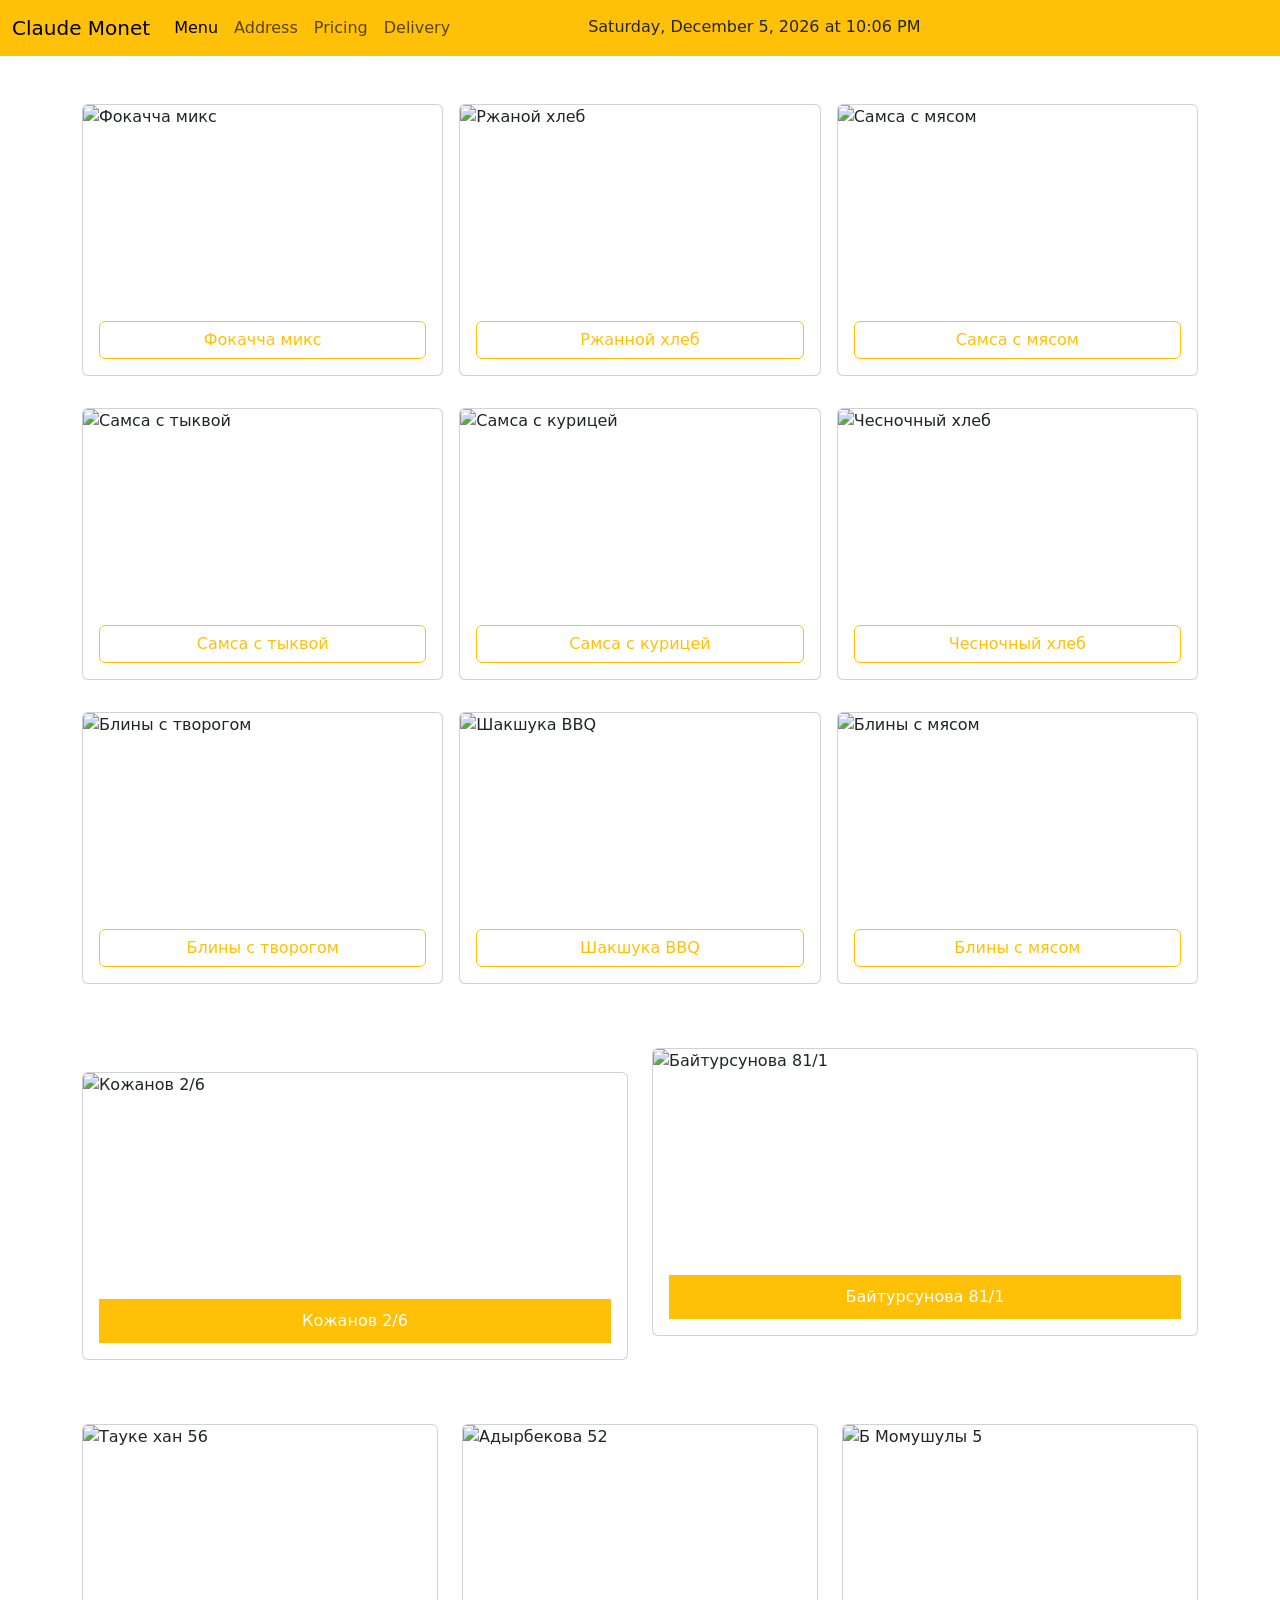
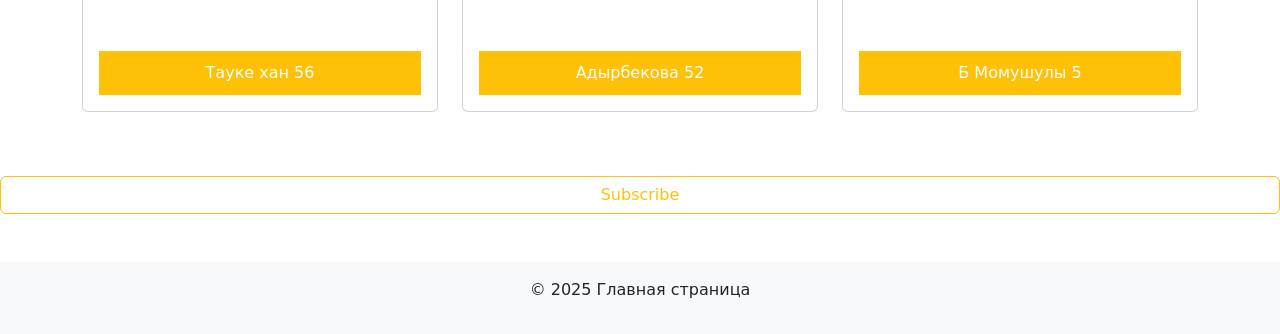
==== index.html @ 9a21478a "Update and rename assignment2.html to index.html" ====
<!DOCTYPE html>
<html lang="en">

<head>
    <meta charset="UTF-8">
    <meta name="viewport" content="width=device-width, initial-scale=1.0">
    <title>Assignment</title>

    <link href="https://cdn.jsdelivr.net/npm/bootstrap@5.3.8/dist/css/bootstrap.min.css" rel="stylesheet"
        integrity="sha384-sRIl4kxILFvY47J16cr9ZwB07vP4J8+LH7qKQnuqkuIAvNWLzeN8tE5YBujZqJLB" crossorigin="anonymous">

</head>
<style>
    .card-container {
        display: flex;
        flex-wrap: wrap;
        gap: 16px;
        justify-content: space-between;
    }

    .card {
        flex: 1 1 calc(33.333% - 16px);
        margin-bottom: 16px;
    }

    @media (max-width: 992px) {
        .card {
            flex: 1 1 calc(50% - 16px);
        }
    }

    @media (max-width: 576px) {
        .card {
            flex: 1 1 100%;
        }
    }



    .card-body {
        text-align: center;
    }

    .card-body a {
        margin-top: 10px;
        display: block;
        background-color: #ffc107;
        padding: 10px;
        color: #fff;
        text-decoration: none;
    }

    .card-img-top {
    height: 200px;
    object-fit: cover; 
}
.popup-container {
            display: none; 
            position: fixed;
            top: 0;
            left: 0;
            width: 100%;
            height: 100%;
            background: rgba(0, 0, 0, 0.5);
            justify-content: center;
            align-items: center;
        }

        .popup-form {
            background: white;
            padding: 20px;
            border-radius: 8px;
            width: 300px;
            box-shadow: 0 4px 8px rgba(0, 0, 0, 0.1);
        }

        .popup-form button {
            background-color: #ffc107;
            color: white;
            border: none;
            padding: 10px;
            width: 100%;
            border-radius: 5px;
            cursor: pointer;
        }

        .popup-form button:hover {
            background-color: #e0a800;
        }
        .datetime {
            margin-left: 130px;
            padding-top: 7px;
            
        }
</style>
<body>

<nav class="navbar navbar-expand-lg navbar-light bg-warning mb-5">
    <div class="container-fluid">
        <a class="navbar-brand" href="#">Claude Monet</a>
        <button class="navbar-toggler" type="button" data-bs-toggle="collapse" data-bs-target="#navbarNavAltMarkup"
            aria-controls="navbarNavAltMarkup" aria-expanded="false" aria-label="Toggle navigation">
            <span class="navbar-toggler-icon"></span>
        </button>
        <div class="collapse navbar-collapse" id="navbarNavAltMarkup">
            <div class="navbar-nav">
                <a class="nav-link active" aria-current="page" href="#">Menu</a>
                <a class="nav-link" href="#">Address</a>
                <a class="nav-link" href="#">Pricing</a>
                <a class="nav-link" href="#">Delivery</a>
                <div class="datetime" id="currentDatetime"> </div>
            </div>
        </div>
    </div>
</nav>

<div class="container mt-5">
    <div class="card-container">
        <div class="card">
            <img src="https://optim.tildacdn.pro/stor3335-6563-4131-b336-376464373034/-/resize/800x400/-/format/webp/46286352.jpg.webp"
                class="card-img-top" alt="Фокачча микс">
            <div class="card-body">
                <button class="btn btn-outline-warning w-100"
                    onclick="window.location.href='file:///C:/Users/aser/Desktop/assignmentform.html'">Фокачча микс</button>
            </div>
        </div>
        <div class="card">
            <img src="https://optim.tildacdn.pro/stor3434-6234-4631-a435-626333353862/-/resize/800x400/-/format/webp/23600386.jpg.webp"
                class="card-img-top" alt="Ржаной хлеб">
            <div class="card-body">
                <button class="btn btn-outline-warning w-100"
                    onclick="window.location.href='file:///C:/Users/aser/Desktop/assignmentform.html'">Ржанной хлеб</button>
            </div>
        </div>
        <div class="card">
            <img src="https://optim.tildacdn.pro/stor6561-6333-4437-a262-396666343238/-/resize/800x400/-/format/webp/40572091.jpg.webp"
                class="card-img-top" alt="Самса с мясом">
            <div class="card-body">
                <button class="btn btn-outline-warning w-100"
                    onclick="window.location.href='file:///C:/Users/aser/Desktop/assignmentform.html'">Самса с мясом</button>
            </div>
        </div>
        <div class="card">
            <img src="https://optim.tildacdn.pro/stor3563-6462-4433-b131-666261383432/-/resize/800x400/-/format/webp/11679325.jpg.webp"
                class="card-img-top" alt="Самса с тыквой">
            <div class="card-body text-center">
                <button class="btn btn-outline-warning w-100"
                    onclick="window.location.href='file:///C:/Users/aser/Desktop/assignmentform.html'">Самса с тыквой</button>
            </div>
        </div>
        <div class="card">
            <img src="https://optim.tildacdn.pro/stor6232-6130-4437-b539-373663303638/-/resize/800x400/-/format/webp/98755446.jpg.webp"
                class="card-img-top" alt="Самса с курицей">
            <div class="card-body text-center">
                <button class="btn btn-outline-warning w-100"
                    onclick="window.location.href='file:///C:/Users/aser/Desktop/assignmentform.html'">Самса с курицей</button>
            </div>
        </div>
        <div class="card">
            <img src="https://optim.tildacdn.pro/stor3434-6666-4239-b765-326661386133/-/resize/800x400/-/format/webp/25585702.jpg.webp"
                class="card-img-top" alt="Чесночный хлеб">
            <div class="card-body text-center">
                <button class="btn btn-outline-warning w-100"
                    onclick="window.location.href='file:///C:/Users/aser/Desktop/assignmentform.html'">Чесночный хлеб</button>
            </div>
        </div>
        <div class="card">
            <img src="https://optim.tildacdn.pro/stor3563-6539-4434-b736-323031643263/-/resize/800x400/-/format/webp/88873599.jpg.webp"
                class="card-img-top" alt="Блины с творогом">
            <div class="card-body text-center">
                <button class="btn btn-outline-warning w-100"
                    onclick="window.location.href='file:///C:/Users/aser/Desktop/assignmentform.html'">Блины с творогом</button>
            </div>
        </div>
        <div class="card">
            <img src="https://optim.tildacdn.pro/stor6365-3933-4661-a165-333136356632/-/resize/800x400/-/format/webp/93293338.jpg.webp"
                class="card-img-top" alt="Шакшука BBQ">
            <div class="card-body text-center">
                <button class="btn btn-outline-warning w-100"
                    onclick="window.location.href='file:///C:/Users/aser/Desktop/assignmentform.html'">Шакшука BBQ</button>
            </div>
        </div>
        <div class="card">
            <img src="https://optim.tildacdn.pro/stor3736-3933-4031-a262-623632303534/-/resize/800x400/-/format/webp/42374406.jpg.webp"
                class="card-img-top" alt="Блины с мясом">
            <div class="card-body text-center">
                <button class="btn btn-outline-warning w-100"
                    onclick="window.location.href='file:///C:/Users/aser/Desktop/assignmentform.html'">Блины с мясом</button>
            </div>
        </div>
        </div>
    </div>
</div>

<div class="container mt-5">
    <div class="row">
        <div class="col-lg-6 col-sm-12 mt-lg-4">
            <div class="card">
                <img height="200px" class="card-img-top "
                    src="https://avatars.mds.yandex.net/get-altay/6674804/2a000001862ee17056ae6f504e18dae43ab3/XXL_height"
                    alt="Кожанов 2/6">
                <div class="card-body">
                    <a href="#">Кожанов 2/6</a>
                </div>
            </div>
        </div>
        <div class="col-lg-6 col-sm-12 mb-4">
            <div class="card">
                <img height="200px" class="card-img-top "
                    src="https://avatars.mds.yandex.net/get-altay/1545421/2a0000016ce109938cc2850c4dd770122a8f/orig"
                    alt="Байтурсунова 81/1">
                <div class="card-body">
                    <a href="#">Байтурсунова 81/1</a>
                </div>
            </div>
        </div>
    </div>
</div>


<div class="container mt-5">
    <div class="row">
        <div class="col-lg-4 col-sm-6 mb-4">
            <div class="card">
                <img width="200px" class="card-img-top img-fluid "
                    src="https://avatars.mds.yandex.net/get-altay/13453452/2a0000018ee4111b5bf34f1152d76d59794e/XXXL"
                    alt="Тауке хан 56">
                <div class="card-body">
                    <a href="#">Тауке хан 56</a>
                </div>
            </div>
        </div>
        <div class="col-lg-4 col-sm-6 mb-4">
            <div class="card">
                <img width="200px" class="card-img-top img-fluid"
                    src="https://avatars.mds.yandex.net/get-altay/1005628/2a00000185a9781fb1eba0ed8d3bc5371356/orig"
                    alt="Адырбекова 52">
                <div class="card-body">
                    <a href="#">Адырбекова 52</a>
                </div>
            </div>
        </div>
        <div class="col-lg-4 col-sm-6 mb-4">
            <div class="card">
                <img class="card-img-top img-fluid"
                    src="https://avatars.mds.yandex.net/get-altay/1860543/2a0000016ce105c450d4e2a049618fd7f32a/orig"
                    alt="Б Момушулы 5">
                <div class="card-body">
                    <a href="#">Б Момушулы 5</a>
                </div>
            </div>
        </div>
    </div>
</div>

    <div class="popup-container" id="popupForm">
        <div class="popup-form">
            <h3>Subscribe to Our Newsletter</h3>
            <form>
                <div class="mb-3">
                    <label for="name" class="form-label">Name</label>
                    <input type="text" class="form-control" id="name" required>
                </div>
                <div class="mb-3">
                    <label for="email" class="form-label">Email address</label>
                    <input type="email" class="form-control" id="email" required>
                </div>
                <button type="submit" class="btn">Subscribe</button>
            </form>
        </div>
    </div>
<button class="btn btn-outline-warning w-100 mt-4" id="openPopupBtn">Subscribe</button>

<footer class="bg-light text-center py-3 mt-5">
    <p>&copy; 2025 Главная страница</p>
</footer>

<script src="https://cdn.jsdelivr.net/npm/bootstrap@5.3.8/dist/js/bootstrap.bundle.min.js"></script>
<script>

    const openPopupBtn = document.getElementById('openPopupBtn');
    const popupForm = document.getElementById('popupForm');

    openPopupBtn.addEventListener('click', function () {
        popupForm.style.display = 'flex';
    });

    window.addEventListener('click', function (event) {
        if (event.target === popupForm) {
            popupForm.style.display = 'none';
        }
    });

    function displayDateTime() {
            const now = new Date();

            const options = {
                weekday: 'long',
                year: 'numeric', 
                month: 'long', 
                day: 'numeric', 
                hour: '2-digit',
                minute: '2-digit', 
                hour12: true 
            };

            const formattedDateTime = now.toLocaleString('en-US', options); 

            document.getElementById('currentDatetime').innerText = formattedDateTime;
        }

        displayDateTime();
        setInterval(displayDateTime, 1000);
</script>

</body>

</html>
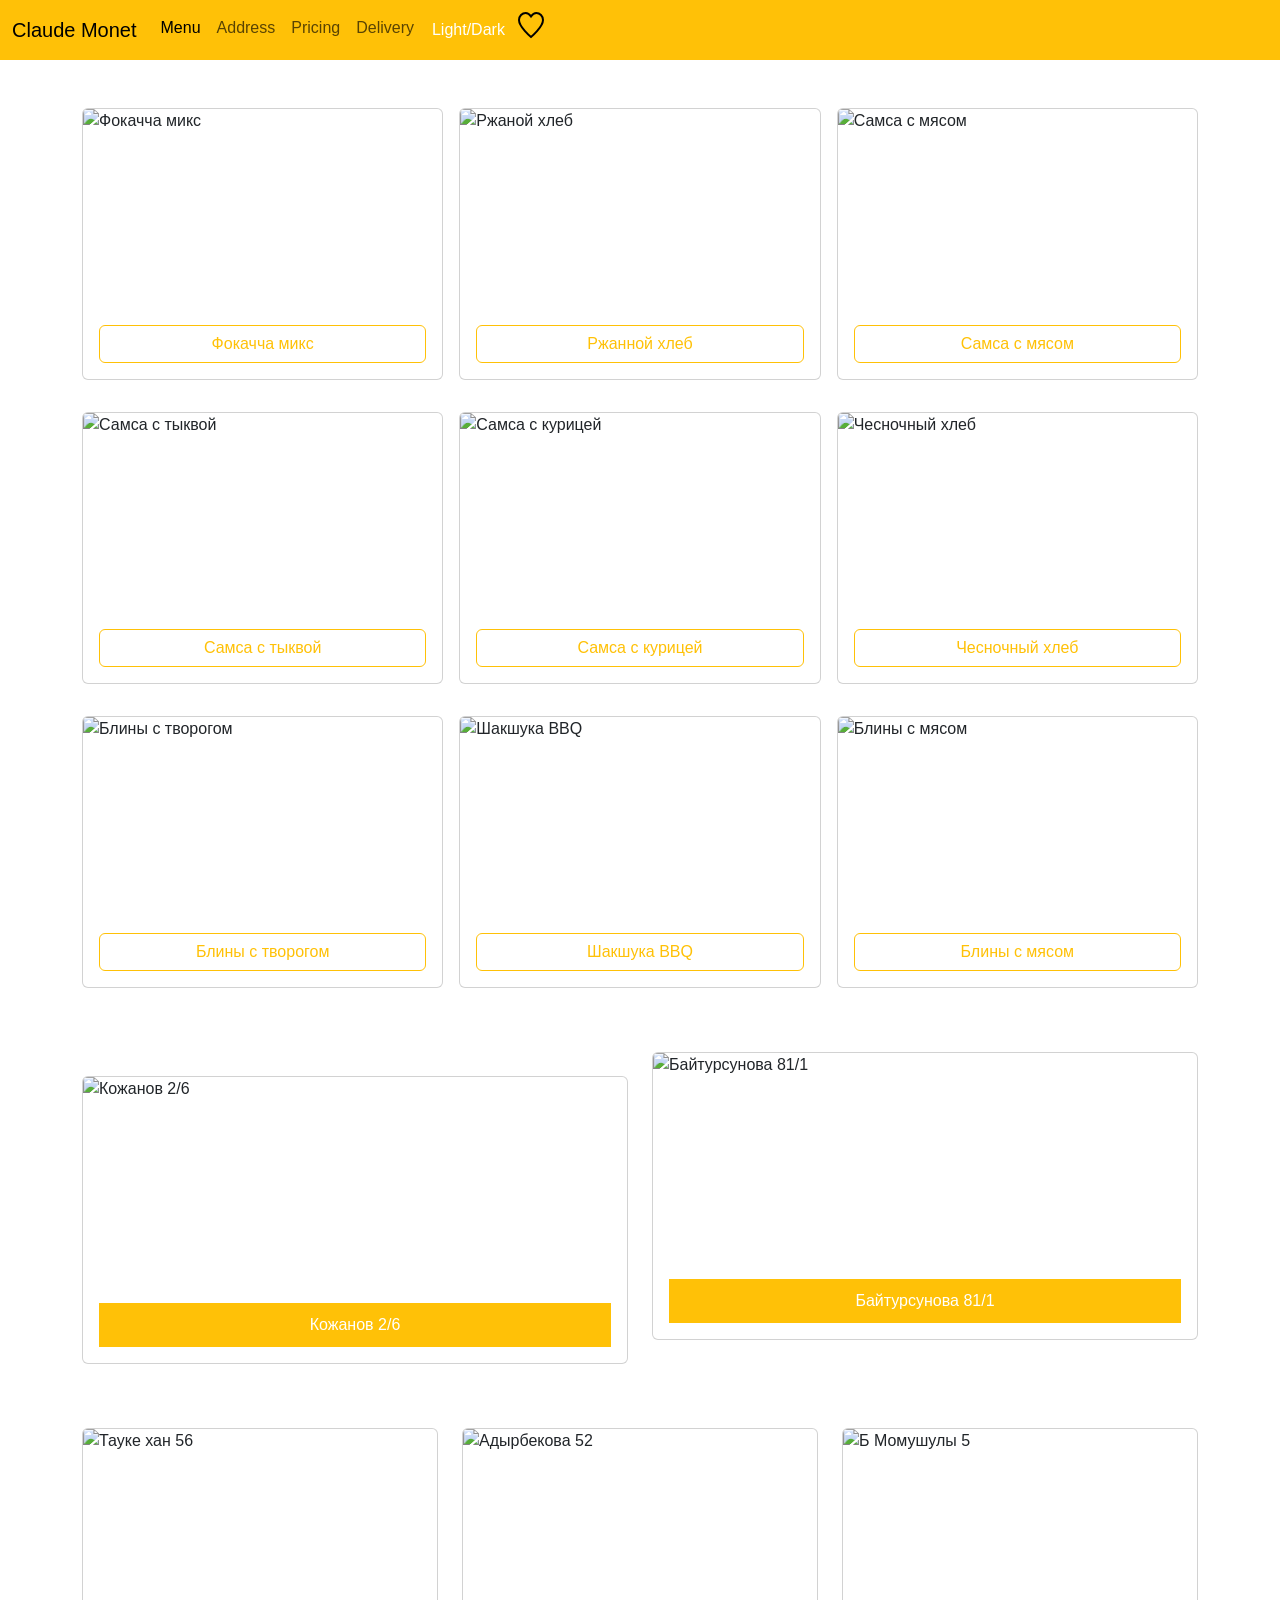
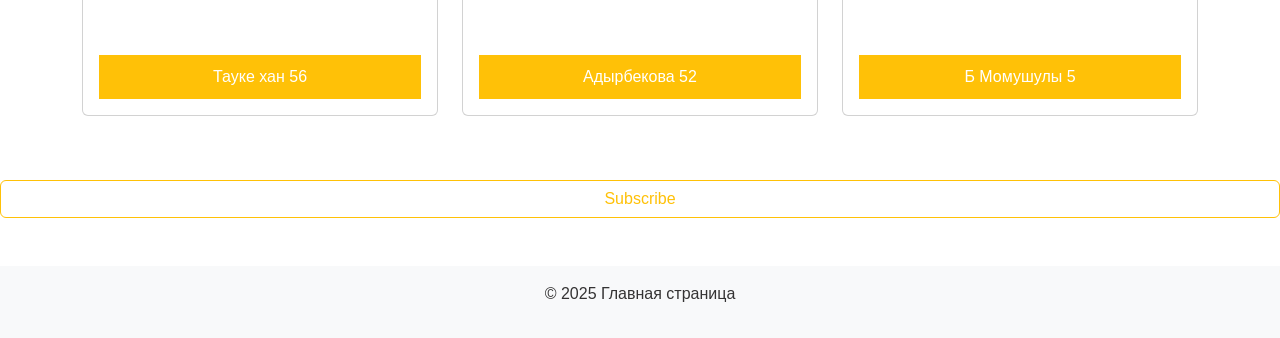
==== commit 4ccf1d2e: "Update index.html" ====
--- a/index.html
+++ b/index.html
@@ -11,50 +11,50 @@
 
 </head>
 <style>
-    .card-container {
-        display: flex;
-        flex-wrap: wrap;
-        gap: 16px;
-        justify-content: space-between;
-    }
-
-    .card {
-        flex: 1 1 calc(33.333% - 16px);
-        margin-bottom: 16px;
-    }
-
-    @media (max-width: 992px) {
+        .card-container {
+            display: flex;
+            flex-wrap: wrap;
+            gap: 16px;
+            justify-content: space-between;
+        }
+
         .card {
-            flex: 1 1 calc(50% - 16px);
-        }
-    }
-
-    @media (max-width: 576px) {
-        .card {
-            flex: 1 1 100%;
-        }
-    }
-
-
-
-    .card-body {
-        text-align: center;
-    }
-
-    .card-body a {
-        margin-top: 10px;
-        display: block;
-        background-color: #ffc107;
-        padding: 10px;
-        color: #fff;
-        text-decoration: none;
-    }
-
-    .card-img-top {
-    height: 200px;
-    object-fit: cover; 
-}
-.popup-container {
+            flex: 1 1 calc(33.333% - 16px);
+            margin-bottom: 16px;
+        }
+
+        @media (max-width: 992px) {
+            .card {
+                flex: 1 1 calc(50% - 16px);
+            }
+        }
+
+        @media (max-width: 576px) {
+            .card {
+                flex: 1 1 100%;
+            }
+        }
+
+
+
+        .card-body {
+            text-align: center;
+        }
+
+        .card-body a {
+            margin-top: 10px;
+            display: block;
+            background-color: #ffc107;
+            padding: 10px;
+            color: #fff;
+            text-decoration: none;
+        }
+
+        .card-img-top {
+            height: 200px;
+            object-fit: cover; 
+        }
+        .popup-container {
             display: none; 
             position: fixed;
             top: 0;
@@ -92,8 +92,65 @@
             padding-top: 7px;
             
         }
+
+:root {
+    --background-color: #ffffff;
+    --text-color: #343333;
+    --button-background: #ffc107;
+    --button-text-color: #fff;
+}
+
+[data-theme="dark"] {
+    --background-color: #2a2a2a;
+    --text-color: #ffffff;
+    --button-background: #333333;
+    --button-text-color: #ffc107;
+}
+
+body {
+    background-color: var(--background-color);
+    color: var(--text-color);
+    font-family: Arial, sans-serif;
+}
+
+button {
+    background-color: var(--button-background);
+    color: var(--button-text-color);
+    padding: 10px;
+    border: none;
+    cursor: pointer;
+}
+
+button:hover {
+    background-color: #e0a800;
+}
+
+svg {
+    cursor: pointer;
+    transition: transform 0.3s ease, fill 0.3s ease;
+}
+
+#heart-icon:hover {
+    animation: pulse 1s infinite; 
+}
+
+@keyframes pulse {
+    0% {
+        transform: scale(1);
+    }
+    50% {
+        transform: scale(1.2);
+    }
+    100% {
+        transform: scale(1);
+    }
+}
+
+
 </style>
 <body>
+
+
 
 <nav class="navbar navbar-expand-lg navbar-light bg-warning mb-5">
     <div class="container-fluid">
@@ -108,7 +165,12 @@
                 <a class="nav-link" href="#">Address</a>
                 <a class="nav-link" href="#">Pricing</a>
                 <a class="nav-link" href="#">Delivery</a>
-                <div class="datetime" id="currentDatetime"> </div>
+                <button id="theme-toggle" >Light/Dark</button>
+                <svg id="heart-icon" xmlns="http://www.w3.org/2000/svg" width="32" height="32" viewBox="0 0 32 32" fill="none">
+                    <path
+                        d="M16 29S4 19 4 12C4 8.16 7.16 5 10.7 5C12.72 5 14.7 6.52 16 8.4C17.3 6.52 19.28 5 21.3 5C24.84 5 28 8.16 28 12C28 19 16 29 16 29Z"
+                        fill="none" stroke="black" stroke-width="2" />
+                </svg>
             </div>
         </div>
     </div>
@@ -309,8 +371,20 @@
             document.getElementById('currentDatetime').innerText = formattedDateTime;
         }
 
-        displayDateTime();
-        setInterval(displayDateTime, 1000);
+            const themeToggleButton = document.getElementById('theme-toggle');
+            const currentTheme = localStorage.getItem('theme') || 'light'; 
+
+            document.documentElement.setAttribute('data-theme', currentTheme);
+
+            themeToggleButton.addEventListener('click', function () {
+                const newTheme = document.documentElement.getAttribute('data-theme') === 'light' ? 'dark' : 'light';
+                document.documentElement.setAttribute('data-theme', newTheme);
+
+                localStorage.setItem('theme', newTheme);
+            });
+
+
+
 </script>
 
 </body>
